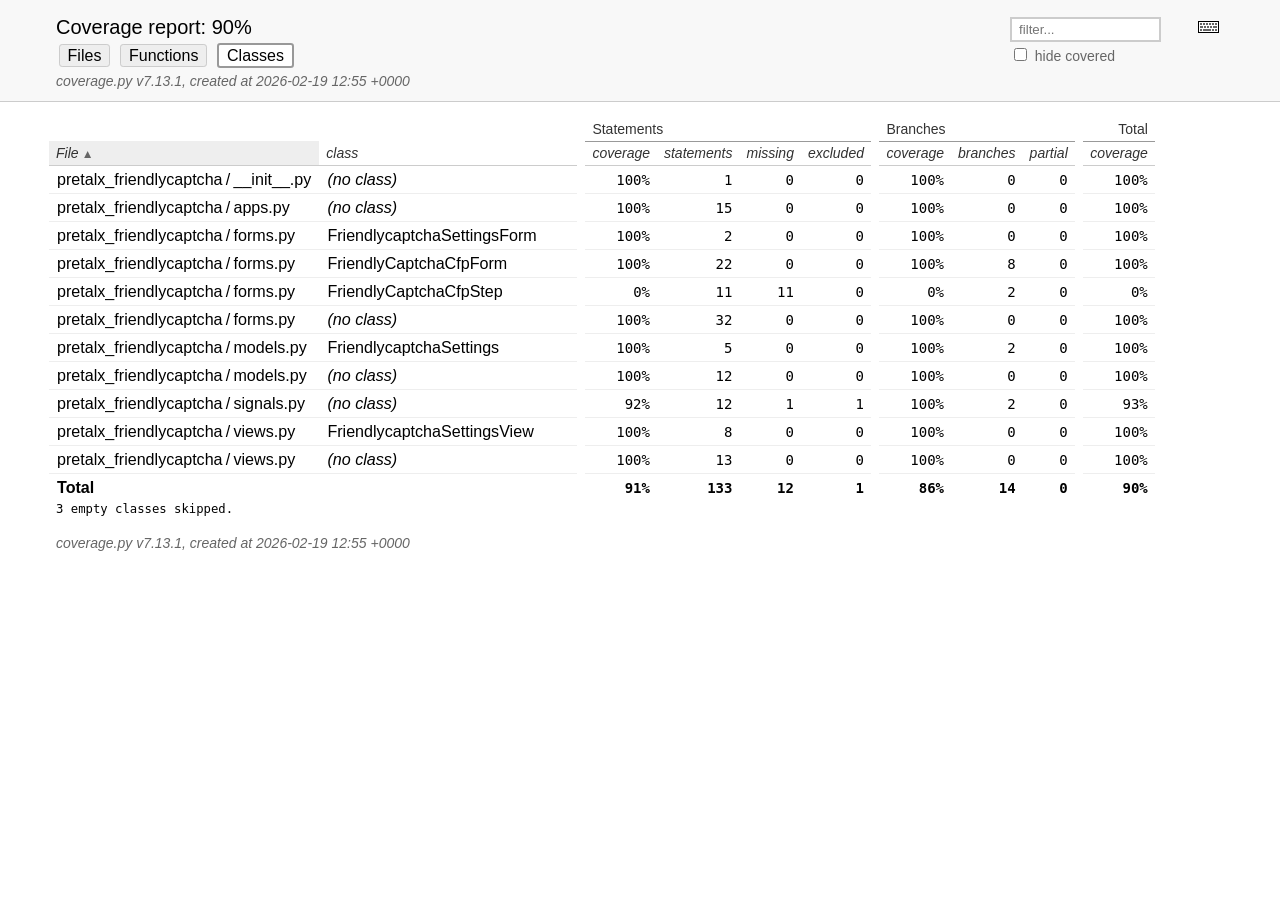
==== htmlcov/class_index.html @ e74b8e79 "Update coverage data" ====
<!DOCTYPE html>
<html lang="en">
<head>
    <meta http-equiv="Content-Type" content="text/html; charset=utf-8">
    <title>Coverage report</title>
    <link rel="icon" sizes="32x32" href="favicon_32_cb_c827f16f.png">
    <link rel="stylesheet" href="style_cb_9ff733b0.css" type="text/css">
    <script src="coverage_html_cb_dd2e7eb5.js" defer></script>
</head>
<body class="indexfile">
<header>
    <div class="content">
        <h1>Coverage report:
            <span class="pc_cov">90%</span>
        </h1>
        <aside id="help_panel_wrapper">
            <input id="help_panel_state" type="checkbox">
            <label for="help_panel_state">
                <img id="keyboard_icon" src="keybd_closed_cb_900cfef5.png" alt="Show/hide keyboard shortcuts">
            </label>
            <div id="help_panel">
                <p class="legend">Shortcuts on this page</p>
                <div class="keyhelp">
                    <p>
                        <kbd>f</kbd>
                        <kbd>n</kbd>
                        <kbd>s</kbd>
                        <kbd>m</kbd>
                        <kbd>x</kbd>
                        <kbd>b</kbd>
                        <kbd>p</kbd>
                        <kbd>c</kbd>
                        &nbsp; change column sorting
                    </p>
                    <p>
                        <kbd>[</kbd>
                        <kbd>]</kbd>
                        &nbsp; prev/next file
                    </p>
                    <p>
                        <kbd>?</kbd> &nbsp; show/hide this help
                    </p>
                </div>
            </div>
        </aside>
        <form id="filter_container">
            <input id="filter" type="text" value="" placeholder="filter...">
            <div>
                <input id="hide100" type="checkbox" >
                <label for="hide100">hide covered</label>
            </div>
        </form>
        <h2>
                <a class="button" href="index.html">Files</a>
                <a class="button" href="function_index.html">Functions</a>
                <a class="button current">Classes</a>
        </h2>
        <p class="text">
            <a class="nav" href="https://coverage.readthedocs.io/en/7.13.1">coverage.py v7.13.1</a>,
            created at 2026-02-19 12:55 +0000
        </p>
    </div>
</header>
<main id="index">
    <table class="index" data-sortable>
        <thead>
            <tr class="tablehead grouphead">
                <th class="spacer">&nbsp;</th>
                <th class="spacer">&nbsp;</th>
                <th class="spacer">&nbsp;</th>
                <th class="left" colspan="4">Statements</th>
                <th class="spacer">&nbsp;</th>
                <th class="left" colspan="3">Branches</th>
                <th class="spacer">&nbsp;</th>
                <th>Total</th>
            </tr>
            <tr class="tablehead" title="Click to sort">
                <th id="file" class="name" aria-sort="none" data-shortcut="f">File<span class="arrows"></span></th>
                <th id="region" class="name" aria-sort="none" data-default-sort-order="ascending" data-shortcut="n">class<span class="arrows"></span></th>
                <th class="spacer">&nbsp;</th>
                <th id="statements_coverage" aria-sort="none" data-default-sort-order="descending">coverage<span class="arrows"></span></th>
                <th id="statements" aria-sort="none" data-default-sort-order="descending" data-shortcut="s">statements<span class="arrows"></span></th>
                <th id="missing" aria-sort="none" data-default-sort-order="descending" data-shortcut="m">missing<span class="arrows"></span></th>
                <th id="excluded" aria-sort="none" data-default-sort-order="descending" data-shortcut="x">excluded<span class="arrows"></span></th>
                <th class="spacer">&nbsp;</th>
                <th id="branches_coverage" aria-sort="none" data-default-sort-order="descending">coverage<span class="arrows"></span></th>
                <th id="branches" aria-sort="none" data-default-sort-order="descending" data-shortcut="b">branches<span class="arrows"></span></th>
                <th id="partial" aria-sort="none" data-default-sort-order="descending" data-shortcut="p">partial<span class="arrows"></span></th>
                <th class="spacer">&nbsp;</th>
                <th id="coverage" aria-sort="none" data-shortcut="c">coverage<span class="arrows"></span></th>
            </tr>
        </thead>
        <tbody>
            <tr class="region">
                <td class="name"><a href="z_dc4f2244247eca9b___init___py.html">pretalx_friendlycaptcha&#8201;/&#8201;__init__.py</a></td>
                <td class="name"><a href="z_dc4f2244247eca9b___init___py.html"><data value=''><span class='no-noun'>(no class)</span></data></a></td>
                <td class="spacer">&nbsp;</td>
                <td data-ratio="1 1">100%</td>
                <td>1</td>
                <td>0</td>
                <td>0</td>
                <td class="spacer">&nbsp;</td>
                <td data-ratio="0 0">100%</td>
                <td>0</td>
                <td>0</td>
                <td class="spacer">&nbsp;</td>
                <td data-ratio="1 1">100%</td>
            </tr>
            <tr class="region">
                <td class="name"><a href="z_dc4f2244247eca9b_apps_py.html">pretalx_friendlycaptcha&#8201;/&#8201;apps.py</a></td>
                <td class="name"><a href="z_dc4f2244247eca9b_apps_py.html"><data value=''><span class='no-noun'>(no class)</span></data></a></td>
                <td class="spacer">&nbsp;</td>
                <td data-ratio="15 15">100%</td>
                <td>15</td>
                <td>0</td>
                <td>0</td>
                <td class="spacer">&nbsp;</td>
                <td data-ratio="0 0">100%</td>
                <td>0</td>
                <td>0</td>
                <td class="spacer">&nbsp;</td>
                <td data-ratio="15 15">100%</td>
            </tr>
            <tr class="region">
                <td class="name"><a href="z_dc4f2244247eca9b_forms_py.html#t11">pretalx_friendlycaptcha&#8201;/&#8201;forms.py</a></td>
                <td class="name"><a href="z_dc4f2244247eca9b_forms_py.html#t11"><data value='FriendlycaptchaSettingsForm'>FriendlycaptchaSettingsForm</data></a></td>
                <td class="spacer">&nbsp;</td>
                <td data-ratio="2 2">100%</td>
                <td>2</td>
                <td>0</td>
                <td>0</td>
                <td class="spacer">&nbsp;</td>
                <td data-ratio="0 0">100%</td>
                <td>0</td>
                <td>0</td>
                <td class="spacer">&nbsp;</td>
                <td data-ratio="2 2">100%</td>
            </tr>
            <tr class="region">
                <td class="name"><a href="z_dc4f2244247eca9b_forms_py.html#t22">pretalx_friendlycaptcha&#8201;/&#8201;forms.py</a></td>
                <td class="name"><a href="z_dc4f2244247eca9b_forms_py.html#t22"><data value='FriendlyCaptchaCfpForm'>FriendlyCaptchaCfpForm</data></a></td>
                <td class="spacer">&nbsp;</td>
                <td data-ratio="22 22">100%</td>
                <td>22</td>
                <td>0</td>
                <td>0</td>
                <td class="spacer">&nbsp;</td>
                <td data-ratio="8 8">100%</td>
                <td>8</td>
                <td>0</td>
                <td class="spacer">&nbsp;</td>
                <td data-ratio="30 30">100%</td>
            </tr>
            <tr class="region">
                <td class="name"><a href="z_dc4f2244247eca9b_forms_py.html#t61">pretalx_friendlycaptcha&#8201;/&#8201;forms.py</a></td>
                <td class="name"><a href="z_dc4f2244247eca9b_forms_py.html#t61"><data value='FriendlyCaptchaCfpStep'>FriendlyCaptchaCfpStep</data></a></td>
                <td class="spacer">&nbsp;</td>
                <td data-ratio="0 11">0%</td>
                <td>11</td>
                <td>11</td>
                <td>0</td>
                <td class="spacer">&nbsp;</td>
                <td data-ratio="0 2">0%</td>
                <td>2</td>
                <td>0</td>
                <td class="spacer">&nbsp;</td>
                <td data-ratio="0 13">0%</td>
            </tr>
            <tr class="region">
                <td class="name"><a href="z_dc4f2244247eca9b_forms_py.html">pretalx_friendlycaptcha&#8201;/&#8201;forms.py</a></td>
                <td class="name"><a href="z_dc4f2244247eca9b_forms_py.html"><data value=''><span class='no-noun'>(no class)</span></data></a></td>
                <td class="spacer">&nbsp;</td>
                <td data-ratio="32 32">100%</td>
                <td>32</td>
                <td>0</td>
                <td>0</td>
                <td class="spacer">&nbsp;</td>
                <td data-ratio="0 0">100%</td>
                <td>0</td>
                <td>0</td>
                <td class="spacer">&nbsp;</td>
                <td data-ratio="32 32">100%</td>
            </tr>
            <tr class="region">
                <td class="name"><a href="z_dc4f2244247eca9b_models_py.html#t4">pretalx_friendlycaptcha&#8201;/&#8201;models.py</a></td>
                <td class="name"><a href="z_dc4f2244247eca9b_models_py.html#t4"><data value='FriendlycaptchaSettings'>FriendlycaptchaSettings</data></a></td>
                <td class="spacer">&nbsp;</td>
                <td data-ratio="5 5">100%</td>
                <td>5</td>
                <td>0</td>
                <td>0</td>
                <td class="spacer">&nbsp;</td>
                <td data-ratio="2 2">100%</td>
                <td>2</td>
                <td>0</td>
                <td class="spacer">&nbsp;</td>
                <td data-ratio="7 7">100%</td>
            </tr>
            <tr class="region">
                <td class="name"><a href="z_dc4f2244247eca9b_models_py.html">pretalx_friendlycaptcha&#8201;/&#8201;models.py</a></td>
                <td class="name"><a href="z_dc4f2244247eca9b_models_py.html"><data value=''><span class='no-noun'>(no class)</span></data></a></td>
                <td class="spacer">&nbsp;</td>
                <td data-ratio="12 12">100%</td>
                <td>12</td>
                <td>0</td>
                <td>0</td>
                <td class="spacer">&nbsp;</td>
                <td data-ratio="0 0">100%</td>
                <td>0</td>
                <td>0</td>
                <td class="spacer">&nbsp;</td>
                <td data-ratio="12 12">100%</td>
            </tr>
            <tr class="region">
                <td class="name"><a href="z_dc4f2244247eca9b_signals_py.html">pretalx_friendlycaptcha&#8201;/&#8201;signals.py</a></td>
                <td class="name"><a href="z_dc4f2244247eca9b_signals_py.html"><data value=''><span class='no-noun'>(no class)</span></data></a></td>
                <td class="spacer">&nbsp;</td>
                <td data-ratio="11 12">92%</td>
                <td>12</td>
                <td>1</td>
                <td>1</td>
                <td class="spacer">&nbsp;</td>
                <td data-ratio="2 2">100%</td>
                <td>2</td>
                <td>0</td>
                <td class="spacer">&nbsp;</td>
                <td data-ratio="13 14">93%</td>
            </tr>
            <tr class="region">
                <td class="name"><a href="z_dc4f2244247eca9b_views_py.html#t10">pretalx_friendlycaptcha&#8201;/&#8201;views.py</a></td>
                <td class="name"><a href="z_dc4f2244247eca9b_views_py.html#t10"><data value='FriendlycaptchaSettingsView'>FriendlycaptchaSettingsView</data></a></td>
                <td class="spacer">&nbsp;</td>
                <td data-ratio="8 8">100%</td>
                <td>8</td>
                <td>0</td>
                <td>0</td>
                <td class="spacer">&nbsp;</td>
                <td data-ratio="0 0">100%</td>
                <td>0</td>
                <td>0</td>
                <td class="spacer">&nbsp;</td>
                <td data-ratio="8 8">100%</td>
            </tr>
            <tr class="region">
                <td class="name"><a href="z_dc4f2244247eca9b_views_py.html">pretalx_friendlycaptcha&#8201;/&#8201;views.py</a></td>
                <td class="name"><a href="z_dc4f2244247eca9b_views_py.html"><data value=''><span class='no-noun'>(no class)</span></data></a></td>
                <td class="spacer">&nbsp;</td>
                <td data-ratio="13 13">100%</td>
                <td>13</td>
                <td>0</td>
                <td>0</td>
                <td class="spacer">&nbsp;</td>
                <td data-ratio="0 0">100%</td>
                <td>0</td>
                <td>0</td>
                <td class="spacer">&nbsp;</td>
                <td data-ratio="13 13">100%</td>
            </tr>
        </tbody>
        <tfoot>
            <tr class="total">
                <td class="name">Total</td>
                <td class="name">&nbsp;</td>
                <td class="spacer">&nbsp;</td>
                <td data-ratio="121 133">91%</td>
                <td>133</td>
                <td>12</td>
                <td>2</td>
                <td class="spacer">&nbsp;</td>
                <td data-ratio="12 14">86%</td>
                <td>14</td>
                <td>0</td>
                <td class="spacer">&nbsp;</td>
                <td data-ratio="133 147">90%</td>
            </tr>
        </tfoot>
    </table>
    <p id="no_rows">
        No items found using the specified filter.
    </p>
        <p>3 empty classes skipped.</p>
</main>
<footer>
    <div class="content">
        <p>
            <a class="nav" href="https://coverage.readthedocs.io/en/7.13.1">coverage.py v7.13.1</a>,
            created at 2026-02-19 12:55 +0000
        </p>
    </div>
    <aside class="hidden">
        <a id="prevFileLink" class="nav" href=""></a>
        <a id="nextFileLink" class="nav" href=""></a>
        <button type="button" class="button_prev_file" data-shortcut="["></button>
        <button type="button" class="button_next_file" data-shortcut="]"></button>
        <button type="button" class="button_show_hide_help" data-shortcut="?"></button>
    </aside>
</footer>
</body>
</html>
---- htmlcov/style_cb_9ff733b0.css ----
@charset "UTF-8";
/* Licensed under the Apache License: http://www.apache.org/licenses/LICENSE-2.0 */
/* For details: https://github.com/coveragepy/coveragepy/blob/main/NOTICE.txt */
/* Don't edit this .css file. Edit the .scss file instead! */
html, body, h1, h2, h3, p, table, td, th { margin: 0; padding: 0; border: 0; font-weight: inherit; font-style: inherit; font-size: 100%; font-family: inherit; vertical-align: baseline; }

body { font-family: -apple-system, BlinkMacSystemFont, "Segoe UI", Roboto, Ubuntu, Cantarell, "Helvetica Neue", sans-serif; font-size: 1em; background: #fff; color: #000; }

@media (prefers-color-scheme: dark) { body { background: #1e1e1e; } }

@media (prefers-color-scheme: dark) { body { color: #eee; } }

html > body { font-size: 16px; }

a:active, a:focus { outline: 2px dashed #007acc; }

p { font-size: .875em; line-height: 1.4em; }

table { border-collapse: collapse; }

td { vertical-align: top; }

table tr.hidden { display: none !important; }

p#no_rows { display: none; font-size: 1.15em; font-family: -apple-system, BlinkMacSystemFont, "Segoe UI", Roboto, Ubuntu, Cantarell, "Helvetica Neue", sans-serif; }

a.nav { text-decoration: none; color: inherit; }

a.nav:hover { text-decoration: underline; color: inherit; }

.hidden { display: none; }

header { background: #f8f8f8; width: 100%; z-index: 2; border-bottom: 1px solid #ccc; }

@media (prefers-color-scheme: dark) { header { background: black; } }

@media (prefers-color-scheme: dark) { header { border-color: #333; } }

header .content { padding: 1rem 3.5rem; }

header h2 { margin-top: .5em; font-size: 1em; }

header h2 a.button { font-family: inherit; font-size: inherit; border: 1px solid; border-radius: .2em; background: #eee; color: inherit; text-decoration: none; padding: .1em .5em; margin: 1px calc(.1em + 1px); cursor: pointer; border-color: #ccc; }

@media (prefers-color-scheme: dark) { header h2 a.button { background: #333; } }

@media (prefers-color-scheme: dark) { header h2 a.button { border-color: #444; } }

header h2 a.button.current { border: 2px solid; background: #fff; border-color: #999; cursor: default; }

@media (prefers-color-scheme: dark) { header h2 a.button.current { background: #1e1e1e; } }

@media (prefers-color-scheme: dark) { header h2 a.button.current { border-color: #777; } }

header p.text { margin: .5em 0 -.5em; color: #666; font-style: italic; }

@media (prefers-color-scheme: dark) { header p.text { color: #aaa; } }

header.sticky { position: fixed; left: 0; right: 0; height: 2.5em; }

header.sticky .text { display: none; }

header.sticky h1, header.sticky h2 { font-size: 1em; margin-top: 0; display: inline-block; }

header.sticky .content { padding: 0.5rem 3.5rem; }

header.sticky .content p { font-size: 1em; }

header.sticky ~ #source { padding-top: 6.5em; }

main { position: relative; z-index: 1; }

footer { margin: 1rem 3.5rem; }

footer .content { padding: 0; color: #666; font-style: italic; }

@media (prefers-color-scheme: dark) { footer .content { color: #aaa; } }

#index { margin: 1rem 0 0 3.5rem; }

h1 { font-size: 1.25em; display: inline-block; }

#filter_container { float: right; margin: 0 2em 0 0; line-height: 1.66em; }

#filter_container #filter { width: 10em; padding: 0.2em 0.5em; border: 2px solid #ccc; background: #fff; color: #000; }

@media (prefers-color-scheme: dark) { #filter_container #filter { border-color: #444; } }

@media (prefers-color-scheme: dark) { #filter_container #filter { background: #1e1e1e; } }

@media (prefers-color-scheme: dark) { #filter_container #filter { color: #eee; } }

#filter_container #filter:focus { border-color: #007acc; }

#filter_container :disabled ~ label { color: #ccc; }

@media (prefers-color-scheme: dark) { #filter_container :disabled ~ label { color: #444; } }

#filter_container label { font-size: .875em; color: #666; }

@media (prefers-color-scheme: dark) { #filter_container label { color: #aaa; } }

header button { font-family: inherit; font-size: inherit; border: 1px solid; border-radius: .2em; background: #eee; color: inherit; text-decoration: none; padding: .1em .5em; margin: 1px calc(.1em + 1px); cursor: pointer; border-color: #ccc; }

@media (prefers-color-scheme: dark) { header button { background: #333; } }

@media (prefers-color-scheme: dark) { header button { border-color: #444; } }

header button:active, header button:focus { outline: 2px dashed #007acc; }

header button.run { background: #eeffee; }

@media (prefers-color-scheme: dark) { header button.run { background: #373d29; } }

header button.run.show_run { background: #dfd; border: 2px solid #00dd00; margin: 0 .1em; }

@media (prefers-color-scheme: dark) { header button.run.show_run { background: #373d29; } }

header button.mis { background: #ffeeee; }

@media (prefers-color-scheme: dark) { header button.mis { background: #4b1818; } }

header button.mis.show_mis { background: #fdd; border: 2px solid #ff0000; margin: 0 .1em; }

@media (prefers-color-scheme: dark) { header button.mis.show_mis { background: #4b1818; } }

header button.exc { background: #f7f7f7; }

@media (prefers-color-scheme: dark) { header button.exc { background: #333; } }

header button.exc.show_exc { background: #eee; border: 2px solid #808080; margin: 0 .1em; }

@media (prefers-color-scheme: dark) { header button.exc.show_exc { background: #333; } }

header button.par { background: #ffffd5; }

@media (prefers-color-scheme: dark) { header button.par { background: #650; } }

header button.par.show_par { background: #ffa; border: 2px solid #bbbb00; margin: 0 .1em; }

@media (prefers-color-scheme: dark) { header button.par.show_par { background: #650; } }

#help_panel, #source p .annotate.long { display: none; position: absolute; z-index: 999; background: #ffffcc; border: 1px solid #888; border-radius: .2em; color: #333; padding: .25em .5em; }

#source p .annotate.long { white-space: normal; float: right; top: 1.75em; right: 1em; height: auto; }

#help_panel_wrapper { float: right; position: relative; }

#keyboard_icon { margin: 5px; }

#help_panel_state { display: none; }

#help_panel { top: 25px; right: 0; padding: .75em; border: 1px solid #883; color: #333; }

#help_panel .keyhelp p { margin-top: .75em; }

#help_panel .legend { font-style: italic; margin-bottom: 1em; }

.indexfile #help_panel { width: 25em; }

.pyfile #help_panel { width: 18em; }

#help_panel_state:checked ~ #help_panel { display: block; }

kbd { border: 1px solid black; border-color: #888 #333 #333 #888; padding: .1em .35em; font-family: SFMono-Regular, Menlo, Monaco, Consolas, monospace; font-weight: bold; background: #eee; border-radius: 3px; }

#source { padding: 1em 0 1em 3.5rem; font-family: SFMono-Regular, Menlo, Monaco, Consolas, monospace; }

#source p { position: relative; white-space: pre; }

#source p * { box-sizing: border-box; }

#source p .n { float: left; text-align: right; width: 3.5rem; box-sizing: border-box; margin-left: -3.5rem; padding-right: 1em; color: #999; user-select: none; }

@media (prefers-color-scheme: dark) { #source p .n { color: #777; } }

#source p .n.highlight { background: #ffdd00; }

#source p .n a { scroll-margin-top: 6em; text-decoration: none; color: #999; }

@media (prefers-color-scheme: dark) { #source p .n a { color: #777; } }

#source p .n a:hover { text-decoration: underline; color: #999; }

@media (prefers-color-scheme: dark) { #source p .n a:hover { color: #777; } }

#source p .t { display: inline-block; width: 100%; box-sizing: border-box; margin-left: -.5em; padding-left: 0.3em; border-left: 0.2em solid #fff; }

@media (prefers-color-scheme: dark) { #source p .t { border-color: #1e1e1e; } }

#source p .t:hover { background: #f2f2f2; }

@media (prefers-color-scheme: dark) { #source p .t:hover { background: #282828; } }

#source p .t:hover ~ .r .annotate.long { display: block; }

#source p .t .com { color: #008000; font-style: italic; line-height: 1px; }

@media (prefers-color-scheme: dark) { #source p .t .com { color: #6a9955; } }

#source p .t .key { font-weight: bold; line-height: 1px; }

#source p .t .str, #source p .t .fst { color: #0451a5; }

@media (prefers-color-scheme: dark) { #source p .t .str, #source p .t .fst { color: #9cdcfe; } }

#source p.mis .t { border-left: 0.2em solid #ff0000; }

#source p.mis.show_mis .t { background: #fdd; }

@media (prefers-color-scheme: dark) { #source p.mis.show_mis .t { background: #4b1818; } }

#source p.mis.show_mis .t:hover { background: #f2d2d2; }

@media (prefers-color-scheme: dark) { #source p.mis.show_mis .t:hover { background: #532323; } }

#source p.mis.mis2 .t { border-left: 0.2em dotted #ff0000; }

#source p.mis.mis2.show_mis .t { background: #ffeeee; }

@media (prefers-color-scheme: dark) { #source p.mis.mis2.show_mis .t { background: #351b1b; } }

#source p.mis.mis2.show_mis .t:hover { background: #f2d2d2; }

@media (prefers-color-scheme: dark) { #source p.mis.mis2.show_mis .t:hover { background: #532323; } }

#source p.run .t { border-left: 0.2em solid #00dd00; }

#source p.run.show_run .t { background: #dfd; }

@media (prefers-color-scheme: dark) { #source p.run.show_run .t { background: #373d29; } }

#source p.run.show_run .t:hover { background: #d2f2d2; }

@media (prefers-color-scheme: dark) { #source p.run.show_run .t:hover { background: #404633; } }

#source p.run.run2 .t { border-left: 0.2em dotted #00dd00; }

#source p.run.run2.show_run .t { background: #eeffee; }

@media (prefers-color-scheme: dark) { #source p.run.run2.show_run .t { background: #2b2e24; } }

#source p.run.run2.show_run .t:hover { background: #d2f2d2; }

@media (prefers-color-scheme: dark) { #source p.run.run2.show_run .t:hover { background: #404633; } }

#source p.exc .t { border-left: 0.2em solid #808080; }

#source p.exc.show_exc .t { background: #eee; }

@media (prefers-color-scheme: dark) { #source p.exc.show_exc .t { background: #333; } }

#source p.exc.show_exc .t:hover { background: #e2e2e2; }

@media (prefers-color-scheme: dark) { #source p.exc.show_exc .t:hover { background: #3c3c3c; } }

#source p.exc.exc2 .t { border-left: 0.2em dotted #808080; }

#source p.exc.exc2.show_exc .t { background: #f7f7f7; }

@media (prefers-color-scheme: dark) { #source p.exc.exc2.show_exc .t { background: #292929; } }

#source p.exc.exc2.show_exc .t:hover { background: #e2e2e2; }

@media (prefers-color-scheme: dark) { #source p.exc.exc2.show_exc .t:hover { background: #3c3c3c; } }

#source p.par .t { border-left: 0.2em solid #bbbb00; }

#source p.par.show_par .t { background: #ffa; }

@media (prefers-color-scheme: dark) { #source p.par.show_par .t { background: #650; } }

#source p.par.show_par .t:hover { background: #f2f2a2; }

@media (prefers-color-scheme: dark) { #source p.par.show_par .t:hover { background: #6d5d0c; } }

#source p.par.par2 .t { border-left: 0.2em dotted #bbbb00; }

#source p.par.par2.show_par .t { background: #ffffd5; }

@media (prefers-color-scheme: dark) { #source p.par.par2.show_par .t { background: #423a0f; } }

#source p.par.par2.show_par .t:hover { background: #f2f2a2; }

@media (prefers-color-scheme: dark) { #source p.par.par2.show_par .t:hover { background: #6d5d0c; } }

#source p .r { position: absolute; top: 0; right: 2.5em; font-family: -apple-system, BlinkMacSystemFont, "Segoe UI", Roboto, Ubuntu, Cantarell, "Helvetica Neue", sans-serif; }

#source p .annotate { font-family: -apple-system, BlinkMacSystemFont, "Segoe UI", Roboto, Ubuntu, Cantarell, "Helvetica Neue", sans-serif; color: #666; padding-right: .5em; }

@media (prefers-color-scheme: dark) { #source p .annotate { color: #ddd; } }

#source p .annotate.short:hover ~ .long { display: block; }

#source p .annotate.long { width: 30em; right: 2.5em; }

#source p input { display: none; }

#source p input ~ .r label.ctx { cursor: pointer; border-radius: .25em; }

#source p input ~ .r label.ctx::before { content: "▶ "; }

#source p input ~ .r label.ctx:hover { background: #e8f4ff; color: #666; }

@media (prefers-color-scheme: dark) { #source p input ~ .r label.ctx:hover { background: #0f3a42; } }

@media (prefers-color-scheme: dark) { #source p input ~ .r label.ctx:hover { color: #aaa; } }

#source p input:checked ~ .r label.ctx { background: #d0e8ff; color: #666; border-radius: .75em .75em 0 0; padding: 0 .5em; margin: -.25em 0; }

@media (prefers-color-scheme: dark) { #source p input:checked ~ .r label.ctx { background: #056; } }

@media (prefers-color-scheme: dark) { #source p input:checked ~ .r label.ctx { color: #aaa; } }

#source p input:checked ~ .r label.ctx::before { content: "▼ "; }

#source p input:checked ~ .ctxs { padding: .25em .5em; overflow-y: scroll; max-height: 10.5em; }

#source p label.ctx { color: #999; display: inline-block; padding: 0 .5em; font-size: .8333em; }

@media (prefers-color-scheme: dark) { #source p label.ctx { color: #777; } }

#source p .ctxs { display: block; max-height: 0; overflow-y: hidden; transition: all .2s; padding: 0 .5em; font-family: -apple-system, BlinkMacSystemFont, "Segoe UI", Roboto, Ubuntu, Cantarell, "Helvetica Neue", sans-serif; white-space: nowrap; background: #d0e8ff; border-radius: .25em; margin-right: 1.75em; text-align: right; }

@media (prefers-color-scheme: dark) { #source p .ctxs { background: #056; } }

#index { font-family: SFMono-Regular, Menlo, Monaco, Consolas, monospace; font-size: 0.875em; }

#index table.index { margin-left: -.5em; }

#index td, #index th { text-align: right; vertical-align: baseline; padding: .25em .5em; border-bottom: 1px solid #eee; }

@media (prefers-color-scheme: dark) { #index td, #index th { border-color: #333; } }

#index td.name, #index th.name { text-align: left; width: auto; font-family: -apple-system, BlinkMacSystemFont, "Segoe UI", Roboto, Ubuntu, Cantarell, "Helvetica Neue", sans-serif; min-width: 15em; }

#index td.left, #index th.left { text-align: left; }

#index td.spacer, #index th.spacer { border: none; padding: 0; }

#index td.spacer:hover, #index th.spacer:hover { background: inherit; }

#index th { font-family: -apple-system, BlinkMacSystemFont, "Segoe UI", Roboto, Ubuntu, Cantarell, "Helvetica Neue", sans-serif; font-style: italic; color: #333; border-color: #ccc; cursor: pointer; }

@media (prefers-color-scheme: dark) { #index th { color: #ddd; } }

@media (prefers-color-scheme: dark) { #index th { border-color: #444; } }

#index th:hover { background: #eee; }

@media (prefers-color-scheme: dark) { #index th:hover { background: #333; } }

#index th .arrows { color: #666; font-size: 85%; font-family: sans-serif; font-style: normal; pointer-events: none; }

#index th[aria-sort="ascending"], #index th[aria-sort="descending"] { white-space: nowrap; background: #eee; padding-left: .5em; }

@media (prefers-color-scheme: dark) { #index th[aria-sort="ascending"], #index th[aria-sort="descending"] { background: #333; } }

#index th[aria-sort="ascending"] .arrows::after { content: " ▲"; }

#index th[aria-sort="descending"] .arrows::after { content: " ▼"; }

#index tr.grouphead th { cursor: default; font-style: normal; border-color: #999; }

@media (prefers-color-scheme: dark) { #index tr.grouphead th { border-color: #777; } }

#index td.name { font-size: 1.15em; }

#index td.name a { text-decoration: none; color: inherit; }

#index td.name .no-noun { font-style: italic; }

#index tr.total td, #index tr.total_dynamic td { font-weight: bold; border-bottom: none; }

#index tr.region:hover { background: #eee; }

@media (prefers-color-scheme: dark) { #index tr.region:hover { background: #333; } }

#index tr.region:hover td.name { text-decoration: underline; color: inherit; }

#scroll_marker { position: fixed; z-index: 3; right: 0; top: 0; width: 16px; height: 100%; background: #fff; border-left: 1px solid #eee; will-change: transform; }

@media (prefers-color-scheme: dark) { #scroll_marker { background: #1e1e1e; } }

@media (prefers-color-scheme: dark) { #scroll_marker { border-color: #333; } }

#scroll_marker .marker { background: #ccc; position: absolute; min-height: 3px; width: 100%; }

@media (prefers-color-scheme: dark) { #scroll_marker .marker { background: #444; } }
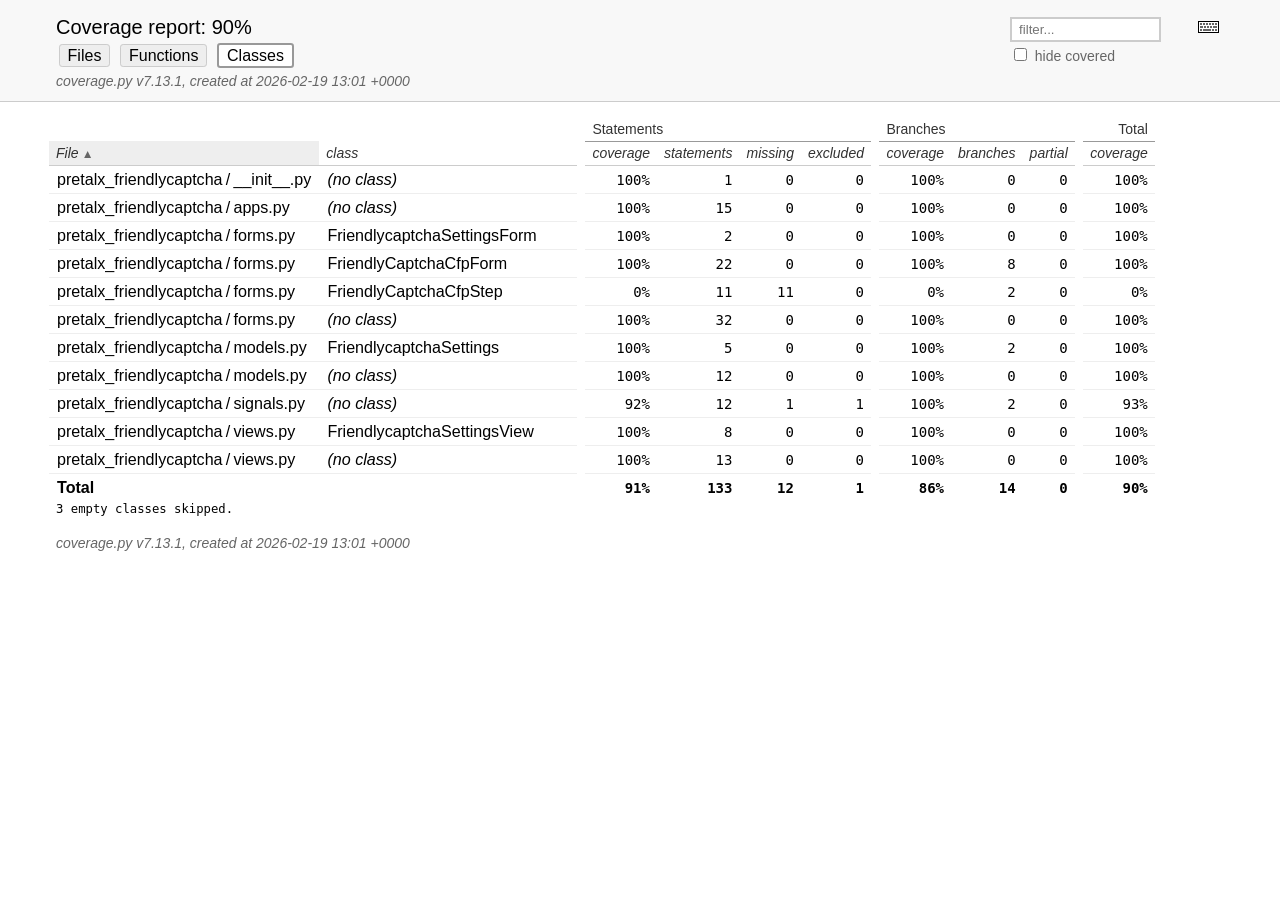
==== commit 13341177: "Update coverage data" ====
--- a/htmlcov/class_index.html
+++ b/htmlcov/class_index.html
@@ -57,7 +57,7 @@
         </h2>
         <p class="text">
             <a class="nav" href="https://coverage.readthedocs.io/en/7.13.1">coverage.py v7.13.1</a>,
-            created at 2026-02-19 12:55 +0000
+            created at 2026-02-19 13:01 +0000
         </p>
     </div>
 </header>
@@ -284,7 +284,7 @@
     <div class="content">
         <p>
             <a class="nav" href="https://coverage.readthedocs.io/en/7.13.1">coverage.py v7.13.1</a>,
-            created at 2026-02-19 12:55 +0000
+            created at 2026-02-19 13:01 +0000
         </p>
     </div>
     <aside class="hidden">
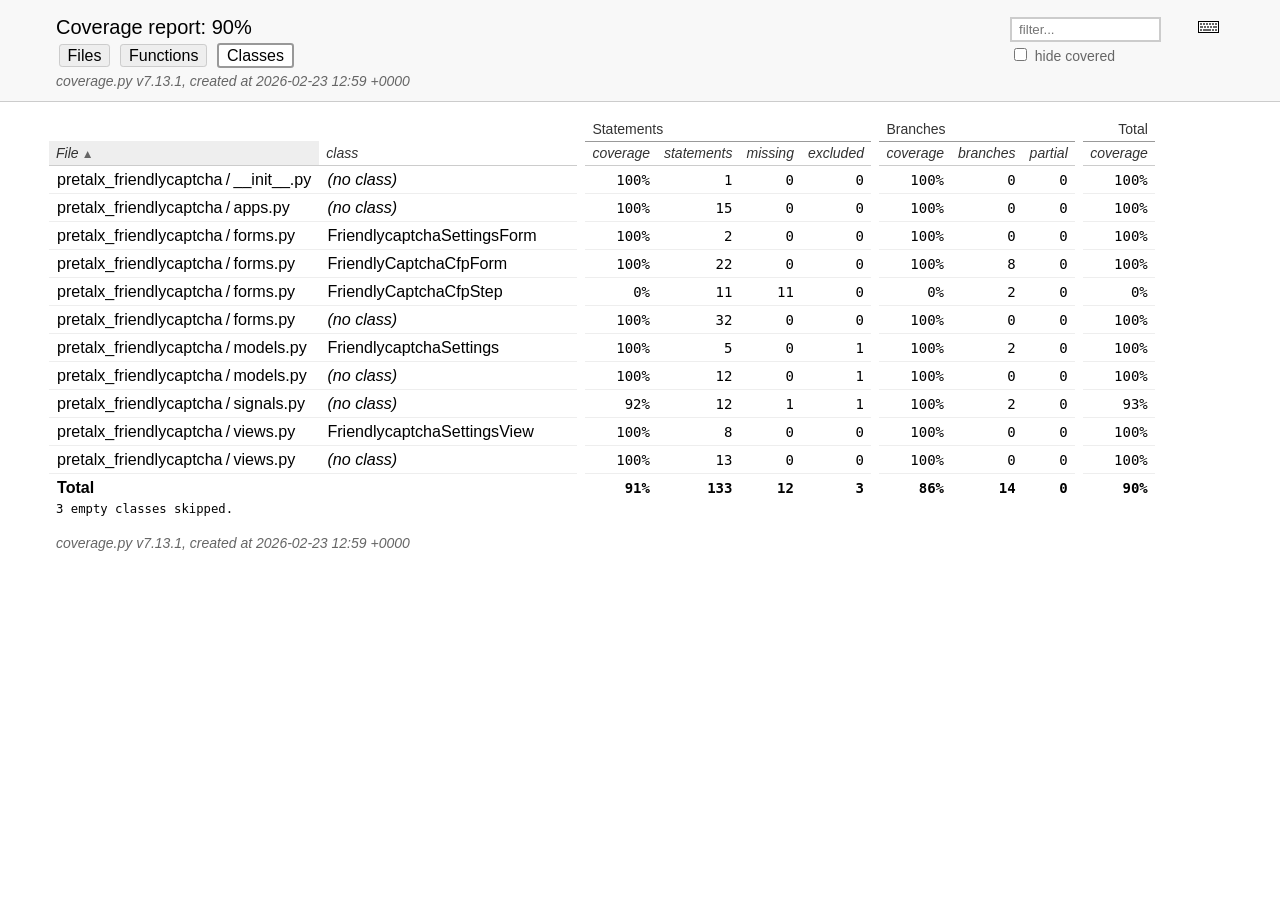
==== commit 70e54b58: "Update coverage data" ====
--- a/htmlcov/class_index.html
+++ b/htmlcov/class_index.html
@@ -57,7 +57,7 @@
         </h2>
         <p class="text">
             <a class="nav" href="https://coverage.readthedocs.io/en/7.13.1">coverage.py v7.13.1</a>,
-            created at 2026-02-19 13:01 +0000
+            created at 2026-02-23 12:59 +0000
         </p>
     </div>
 </header>
@@ -188,7 +188,7 @@
                 <td data-ratio="5 5">100%</td>
                 <td>5</td>
                 <td>0</td>
-                <td>0</td>
+                <td>1</td>
                 <td class="spacer">&nbsp;</td>
                 <td data-ratio="2 2">100%</td>
                 <td>2</td>
@@ -203,7 +203,7 @@
                 <td data-ratio="12 12">100%</td>
                 <td>12</td>
                 <td>0</td>
-                <td>0</td>
+                <td>1</td>
                 <td class="spacer">&nbsp;</td>
                 <td data-ratio="0 0">100%</td>
                 <td>0</td>
@@ -265,7 +265,7 @@
                 <td data-ratio="121 133">91%</td>
                 <td>133</td>
                 <td>12</td>
-                <td>2</td>
+                <td>4</td>
                 <td class="spacer">&nbsp;</td>
                 <td data-ratio="12 14">86%</td>
                 <td>14</td>
@@ -284,7 +284,7 @@
     <div class="content">
         <p>
             <a class="nav" href="https://coverage.readthedocs.io/en/7.13.1">coverage.py v7.13.1</a>,
-            created at 2026-02-19 13:01 +0000
+            created at 2026-02-23 12:59 +0000
         </p>
     </div>
     <aside class="hidden">
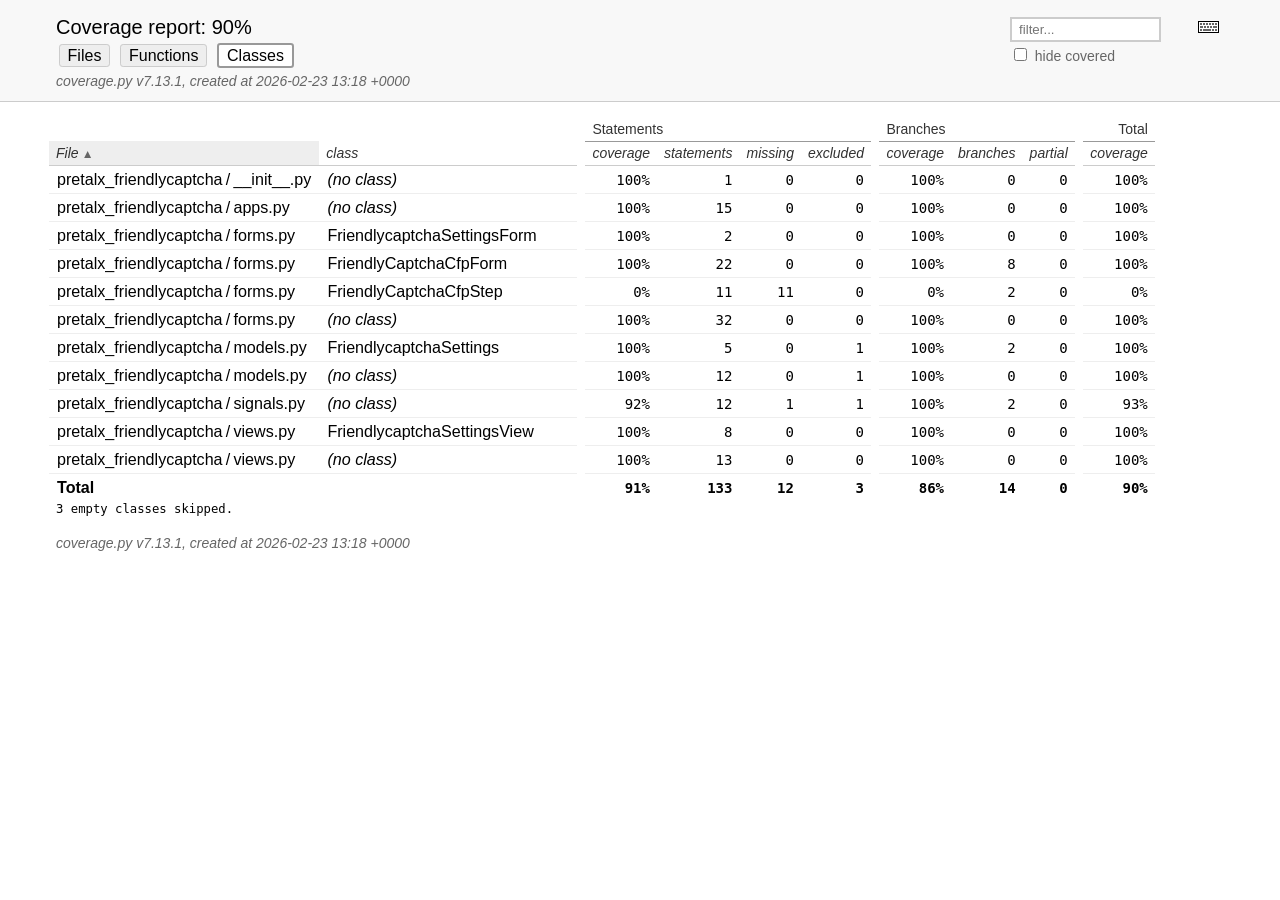
==== commit b0b6750b: "Update coverage data" ====
--- a/htmlcov/class_index.html
+++ b/htmlcov/class_index.html
@@ -57,7 +57,7 @@
         </h2>
         <p class="text">
             <a class="nav" href="https://coverage.readthedocs.io/en/7.13.1">coverage.py v7.13.1</a>,
-            created at 2026-02-23 12:59 +0000
+            created at 2026-02-23 13:18 +0000
         </p>
     </div>
 </header>
@@ -284,7 +284,7 @@
     <div class="content">
         <p>
             <a class="nav" href="https://coverage.readthedocs.io/en/7.13.1">coverage.py v7.13.1</a>,
-            created at 2026-02-23 12:59 +0000
+            created at 2026-02-23 13:18 +0000
         </p>
     </div>
     <aside class="hidden">
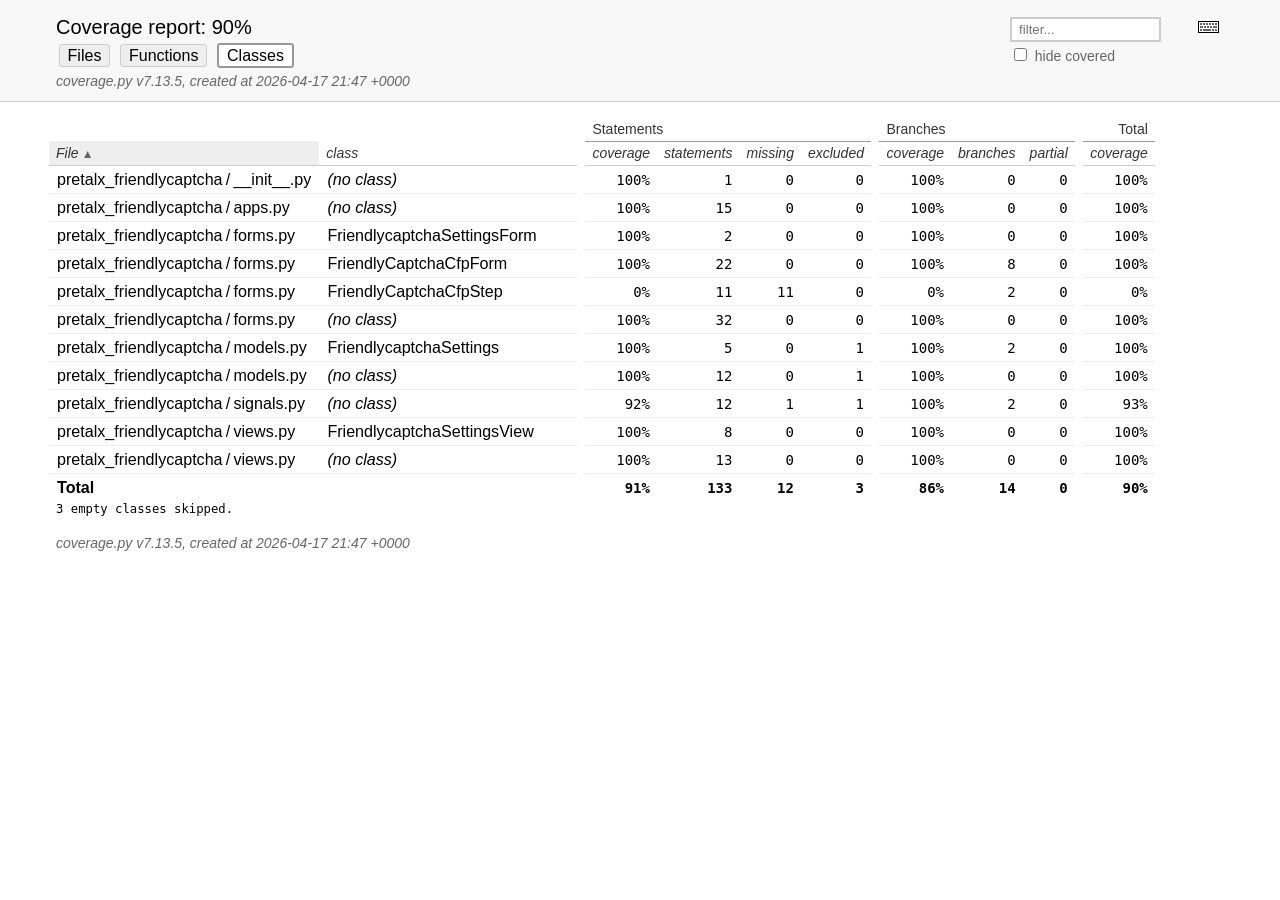
==== commit 81aa9e95: "Update coverage data" ====
--- a/htmlcov/class_index.html
+++ b/htmlcov/class_index.html
@@ -56,8 +56,8 @@
                 <a class="button current">Classes</a>
         </h2>
         <p class="text">
-            <a class="nav" href="https://coverage.readthedocs.io/en/7.13.1">coverage.py v7.13.1</a>,
-            created at 2026-02-23 13:18 +0000
+            <a class="nav" href="https://coverage.readthedocs.io/en/7.13.5">coverage.py v7.13.5</a>,
+            created at 2026-04-17 21:47 +0000
         </p>
     </div>
 </header>
@@ -283,8 +283,8 @@
 <footer>
     <div class="content">
         <p>
-            <a class="nav" href="https://coverage.readthedocs.io/en/7.13.1">coverage.py v7.13.1</a>,
-            created at 2026-02-23 13:18 +0000
+            <a class="nav" href="https://coverage.readthedocs.io/en/7.13.5">coverage.py v7.13.5</a>,
+            created at 2026-04-17 21:47 +0000
         </p>
     </div>
     <aside class="hidden">
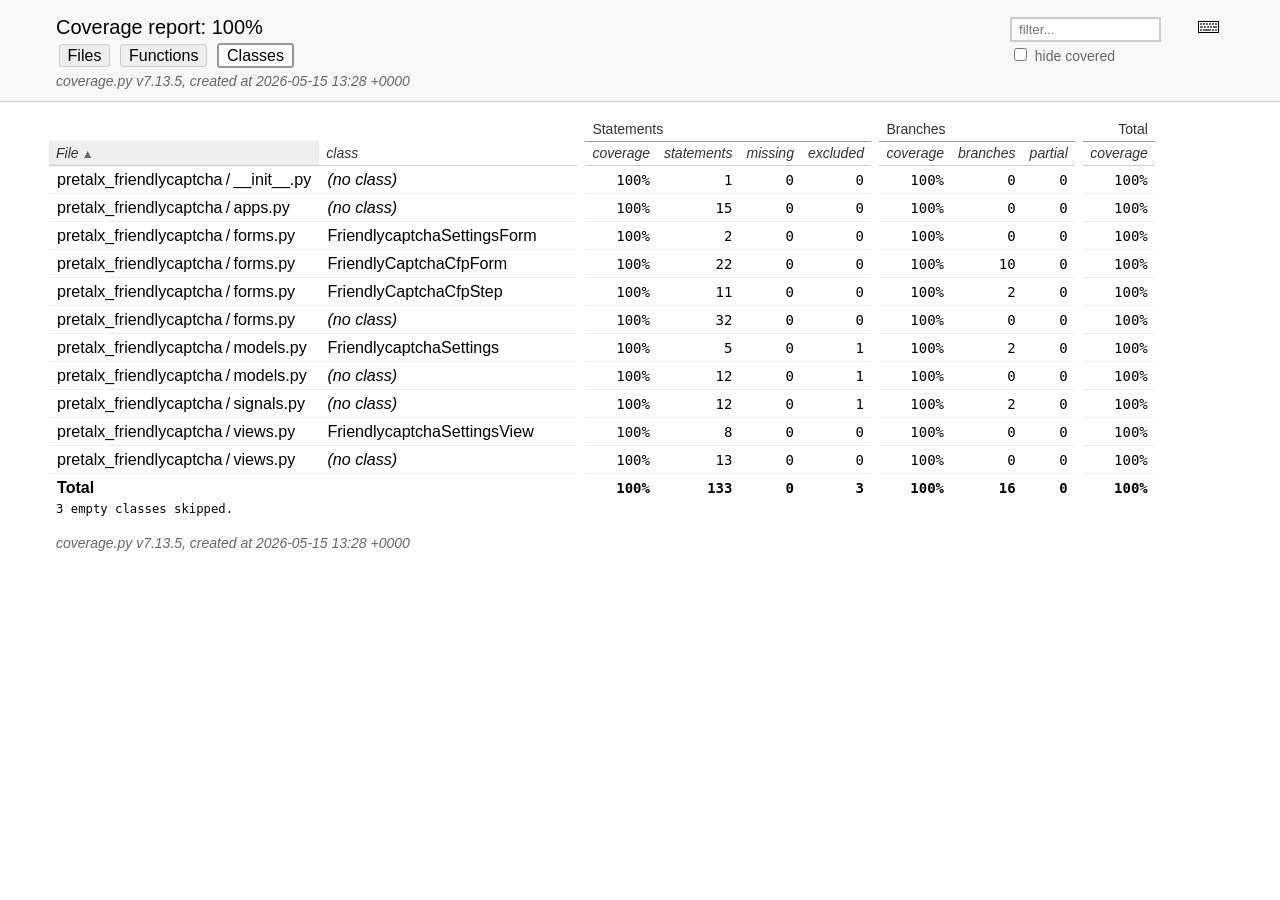
==== commit 4657b6d5: "ci: Update coverage data" ====
--- a/htmlcov/class_index.html
+++ b/htmlcov/class_index.html
@@ -11,7 +11,7 @@
 <header>
     <div class="content">
         <h1>Coverage report:
-            <span class="pc_cov">90%</span>
+            <span class="pc_cov">100%</span>
         </h1>
         <aside id="help_panel_wrapper">
             <input id="help_panel_state" type="checkbox">
@@ -57,7 +57,7 @@
         </h2>
         <p class="text">
             <a class="nav" href="https://coverage.readthedocs.io/en/7.13.5">coverage.py v7.13.5</a>,
-            created at 2026-04-17 21:47 +0000
+            created at 2026-05-15 13:28 +0000
         </p>
     </div>
 </header>
@@ -145,26 +145,26 @@
                 <td>0</td>
                 <td>0</td>
                 <td class="spacer">&nbsp;</td>
-                <td data-ratio="8 8">100%</td>
-                <td>8</td>
-                <td>0</td>
-                <td class="spacer">&nbsp;</td>
-                <td data-ratio="30 30">100%</td>
-            </tr>
-            <tr class="region">
-                <td class="name"><a href="z_dc4f2244247eca9b_forms_py.html#t61">pretalx_friendlycaptcha&#8201;/&#8201;forms.py</a></td>
-                <td class="name"><a href="z_dc4f2244247eca9b_forms_py.html#t61"><data value='FriendlyCaptchaCfpStep'>FriendlyCaptchaCfpStep</data></a></td>
-                <td class="spacer">&nbsp;</td>
-                <td data-ratio="0 11">0%</td>
+                <td data-ratio="10 10">100%</td>
+                <td>10</td>
+                <td>0</td>
+                <td class="spacer">&nbsp;</td>
+                <td data-ratio="32 32">100%</td>
+            </tr>
+            <tr class="region">
+                <td class="name"><a href="z_dc4f2244247eca9b_forms_py.html#t64">pretalx_friendlycaptcha&#8201;/&#8201;forms.py</a></td>
+                <td class="name"><a href="z_dc4f2244247eca9b_forms_py.html#t64"><data value='FriendlyCaptchaCfpStep'>FriendlyCaptchaCfpStep</data></a></td>
+                <td class="spacer">&nbsp;</td>
+                <td data-ratio="11 11">100%</td>
                 <td>11</td>
-                <td>11</td>
-                <td>0</td>
-                <td class="spacer">&nbsp;</td>
-                <td data-ratio="0 2">0%</td>
-                <td>2</td>
-                <td>0</td>
-                <td class="spacer">&nbsp;</td>
-                <td data-ratio="0 13">0%</td>
+                <td>0</td>
+                <td>0</td>
+                <td class="spacer">&nbsp;</td>
+                <td data-ratio="2 2">100%</td>
+                <td>2</td>
+                <td>0</td>
+                <td class="spacer">&nbsp;</td>
+                <td data-ratio="13 13">100%</td>
             </tr>
             <tr class="region">
                 <td class="name"><a href="z_dc4f2244247eca9b_forms_py.html">pretalx_friendlycaptcha&#8201;/&#8201;forms.py</a></td>
@@ -215,16 +215,16 @@
                 <td class="name"><a href="z_dc4f2244247eca9b_signals_py.html">pretalx_friendlycaptcha&#8201;/&#8201;signals.py</a></td>
                 <td class="name"><a href="z_dc4f2244247eca9b_signals_py.html"><data value=''><span class='no-noun'>(no class)</span></data></a></td>
                 <td class="spacer">&nbsp;</td>
-                <td data-ratio="11 12">92%</td>
+                <td data-ratio="12 12">100%</td>
                 <td>12</td>
-                <td>1</td>
-                <td>1</td>
-                <td class="spacer">&nbsp;</td>
-                <td data-ratio="2 2">100%</td>
-                <td>2</td>
-                <td>0</td>
-                <td class="spacer">&nbsp;</td>
-                <td data-ratio="13 14">93%</td>
+                <td>0</td>
+                <td>1</td>
+                <td class="spacer">&nbsp;</td>
+                <td data-ratio="2 2">100%</td>
+                <td>2</td>
+                <td>0</td>
+                <td class="spacer">&nbsp;</td>
+                <td data-ratio="14 14">100%</td>
             </tr>
             <tr class="region">
                 <td class="name"><a href="z_dc4f2244247eca9b_views_py.html#t10">pretalx_friendlycaptcha&#8201;/&#8201;views.py</a></td>
@@ -262,16 +262,16 @@
                 <td class="name">Total</td>
                 <td class="name">&nbsp;</td>
                 <td class="spacer">&nbsp;</td>
-                <td data-ratio="121 133">91%</td>
+                <td data-ratio="133 133">100%</td>
                 <td>133</td>
-                <td>12</td>
+                <td>0</td>
                 <td>4</td>
                 <td class="spacer">&nbsp;</td>
-                <td data-ratio="12 14">86%</td>
-                <td>14</td>
-                <td>0</td>
-                <td class="spacer">&nbsp;</td>
-                <td data-ratio="133 147">90%</td>
+                <td data-ratio="16 16">100%</td>
+                <td>16</td>
+                <td>0</td>
+                <td class="spacer">&nbsp;</td>
+                <td data-ratio="149 149">100%</td>
             </tr>
         </tfoot>
     </table>
@@ -284,7 +284,7 @@
     <div class="content">
         <p>
             <a class="nav" href="https://coverage.readthedocs.io/en/7.13.5">coverage.py v7.13.5</a>,
-            created at 2026-04-17 21:47 +0000
+            created at 2026-05-15 13:28 +0000
         </p>
     </div>
     <aside class="hidden">
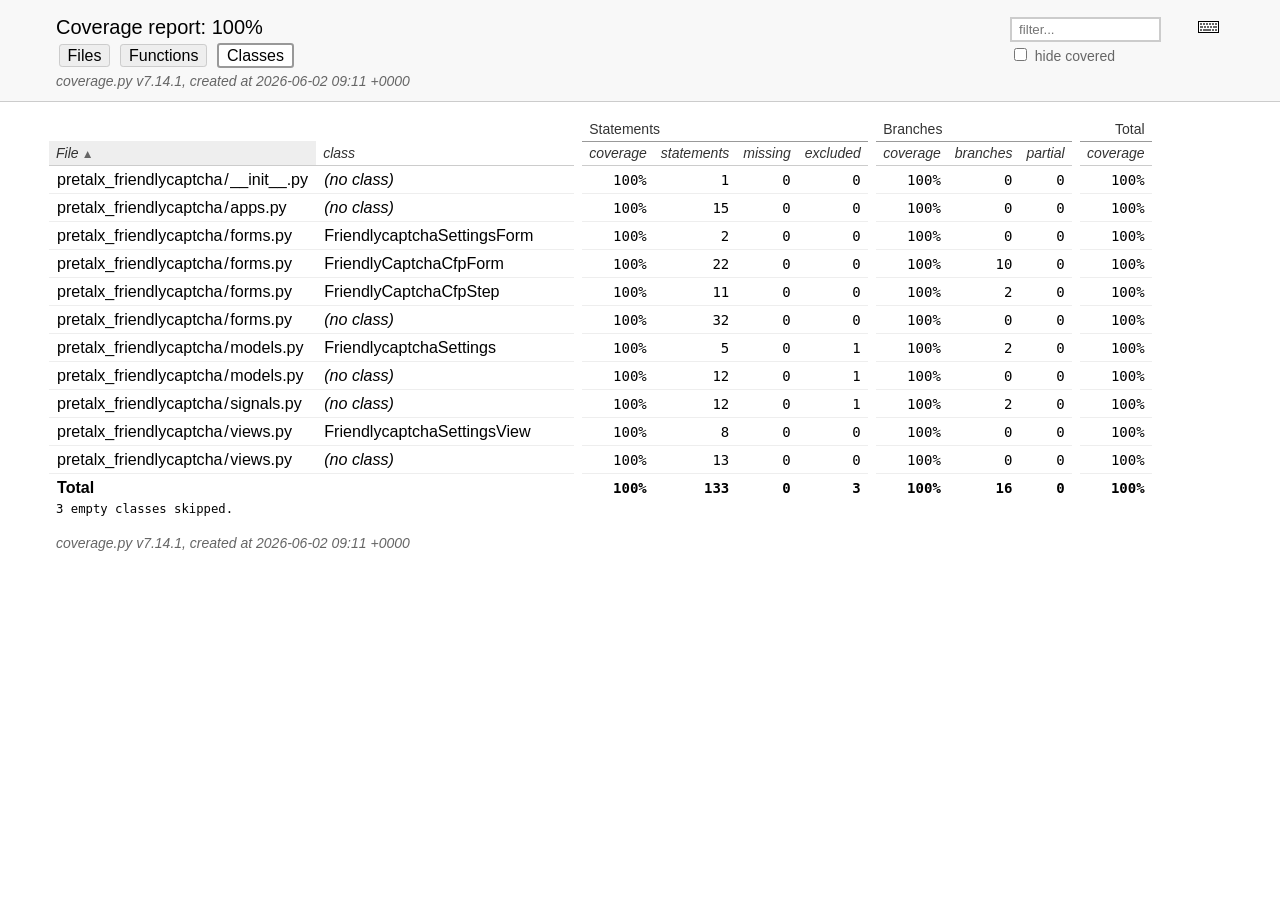
==== commit 7e9dd105: "ci: Update coverage data" ====
--- a/htmlcov/class_index.html
+++ b/htmlcov/class_index.html
@@ -4,7 +4,7 @@
     <meta http-equiv="Content-Type" content="text/html; charset=utf-8">
     <title>Coverage report</title>
     <link rel="icon" sizes="32x32" href="favicon_32_cb_c827f16f.png">
-    <link rel="stylesheet" href="style_cb_9ff733b0.css" type="text/css">
+    <link rel="stylesheet" href="style_cb_4667309f.css" type="text/css">
     <script src="coverage_html_cb_dd2e7eb5.js" defer></script>
 </head>
 <body class="indexfile">
@@ -56,8 +56,8 @@
                 <a class="button current">Classes</a>
         </h2>
         <p class="text">
-            <a class="nav" href="https://coverage.readthedocs.io/en/7.13.5">coverage.py v7.13.5</a>,
-            created at 2026-05-15 13:28 +0000
+            <a class="nav" href="https://coverage.readthedocs.io/en/7.14.1">coverage.py v7.14.1</a>,
+            created at 2026-06-02 09:11 +0000
         </p>
     </div>
 </header>
@@ -92,7 +92,7 @@
         </thead>
         <tbody>
             <tr class="region">
-                <td class="name"><a href="z_dc4f2244247eca9b___init___py.html">pretalx_friendlycaptcha&#8201;/&#8201;__init__.py</a></td>
+                <td class="name"><a href="z_dc4f2244247eca9b___init___py.html">pretalx_friendlycaptcha<span class="sep">/</span>__init__.py</a></td>
                 <td class="name"><a href="z_dc4f2244247eca9b___init___py.html"><data value=''><span class='no-noun'>(no class)</span></data></a></td>
                 <td class="spacer">&nbsp;</td>
                 <td data-ratio="1 1">100%</td>
@@ -107,7 +107,7 @@
                 <td data-ratio="1 1">100%</td>
             </tr>
             <tr class="region">
-                <td class="name"><a href="z_dc4f2244247eca9b_apps_py.html">pretalx_friendlycaptcha&#8201;/&#8201;apps.py</a></td>
+                <td class="name"><a href="z_dc4f2244247eca9b_apps_py.html">pretalx_friendlycaptcha<span class="sep">/</span>apps.py</a></td>
                 <td class="name"><a href="z_dc4f2244247eca9b_apps_py.html"><data value=''><span class='no-noun'>(no class)</span></data></a></td>
                 <td class="spacer">&nbsp;</td>
                 <td data-ratio="15 15">100%</td>
@@ -122,7 +122,7 @@
                 <td data-ratio="15 15">100%</td>
             </tr>
             <tr class="region">
-                <td class="name"><a href="z_dc4f2244247eca9b_forms_py.html#t11">pretalx_friendlycaptcha&#8201;/&#8201;forms.py</a></td>
+                <td class="name"><a href="z_dc4f2244247eca9b_forms_py.html#t11">pretalx_friendlycaptcha<span class="sep">/</span>forms.py</a></td>
                 <td class="name"><a href="z_dc4f2244247eca9b_forms_py.html#t11"><data value='FriendlycaptchaSettingsForm'>FriendlycaptchaSettingsForm</data></a></td>
                 <td class="spacer">&nbsp;</td>
                 <td data-ratio="2 2">100%</td>
@@ -137,7 +137,7 @@
                 <td data-ratio="2 2">100%</td>
             </tr>
             <tr class="region">
-                <td class="name"><a href="z_dc4f2244247eca9b_forms_py.html#t22">pretalx_friendlycaptcha&#8201;/&#8201;forms.py</a></td>
+                <td class="name"><a href="z_dc4f2244247eca9b_forms_py.html#t22">pretalx_friendlycaptcha<span class="sep">/</span>forms.py</a></td>
                 <td class="name"><a href="z_dc4f2244247eca9b_forms_py.html#t22"><data value='FriendlyCaptchaCfpForm'>FriendlyCaptchaCfpForm</data></a></td>
                 <td class="spacer">&nbsp;</td>
                 <td data-ratio="22 22">100%</td>
@@ -152,7 +152,7 @@
                 <td data-ratio="32 32">100%</td>
             </tr>
             <tr class="region">
-                <td class="name"><a href="z_dc4f2244247eca9b_forms_py.html#t64">pretalx_friendlycaptcha&#8201;/&#8201;forms.py</a></td>
+                <td class="name"><a href="z_dc4f2244247eca9b_forms_py.html#t64">pretalx_friendlycaptcha<span class="sep">/</span>forms.py</a></td>
                 <td class="name"><a href="z_dc4f2244247eca9b_forms_py.html#t64"><data value='FriendlyCaptchaCfpStep'>FriendlyCaptchaCfpStep</data></a></td>
                 <td class="spacer">&nbsp;</td>
                 <td data-ratio="11 11">100%</td>
@@ -167,7 +167,7 @@
                 <td data-ratio="13 13">100%</td>
             </tr>
             <tr class="region">
-                <td class="name"><a href="z_dc4f2244247eca9b_forms_py.html">pretalx_friendlycaptcha&#8201;/&#8201;forms.py</a></td>
+                <td class="name"><a href="z_dc4f2244247eca9b_forms_py.html">pretalx_friendlycaptcha<span class="sep">/</span>forms.py</a></td>
                 <td class="name"><a href="z_dc4f2244247eca9b_forms_py.html"><data value=''><span class='no-noun'>(no class)</span></data></a></td>
                 <td class="spacer">&nbsp;</td>
                 <td data-ratio="32 32">100%</td>
@@ -182,7 +182,7 @@
                 <td data-ratio="32 32">100%</td>
             </tr>
             <tr class="region">
-                <td class="name"><a href="z_dc4f2244247eca9b_models_py.html#t4">pretalx_friendlycaptcha&#8201;/&#8201;models.py</a></td>
+                <td class="name"><a href="z_dc4f2244247eca9b_models_py.html#t4">pretalx_friendlycaptcha<span class="sep">/</span>models.py</a></td>
                 <td class="name"><a href="z_dc4f2244247eca9b_models_py.html#t4"><data value='FriendlycaptchaSettings'>FriendlycaptchaSettings</data></a></td>
                 <td class="spacer">&nbsp;</td>
                 <td data-ratio="5 5">100%</td>
@@ -197,7 +197,7 @@
                 <td data-ratio="7 7">100%</td>
             </tr>
             <tr class="region">
-                <td class="name"><a href="z_dc4f2244247eca9b_models_py.html">pretalx_friendlycaptcha&#8201;/&#8201;models.py</a></td>
+                <td class="name"><a href="z_dc4f2244247eca9b_models_py.html">pretalx_friendlycaptcha<span class="sep">/</span>models.py</a></td>
                 <td class="name"><a href="z_dc4f2244247eca9b_models_py.html"><data value=''><span class='no-noun'>(no class)</span></data></a></td>
                 <td class="spacer">&nbsp;</td>
                 <td data-ratio="12 12">100%</td>
@@ -212,7 +212,7 @@
                 <td data-ratio="12 12">100%</td>
             </tr>
             <tr class="region">
-                <td class="name"><a href="z_dc4f2244247eca9b_signals_py.html">pretalx_friendlycaptcha&#8201;/&#8201;signals.py</a></td>
+                <td class="name"><a href="z_dc4f2244247eca9b_signals_py.html">pretalx_friendlycaptcha<span class="sep">/</span>signals.py</a></td>
                 <td class="name"><a href="z_dc4f2244247eca9b_signals_py.html"><data value=''><span class='no-noun'>(no class)</span></data></a></td>
                 <td class="spacer">&nbsp;</td>
                 <td data-ratio="12 12">100%</td>
@@ -227,7 +227,7 @@
                 <td data-ratio="14 14">100%</td>
             </tr>
             <tr class="region">
-                <td class="name"><a href="z_dc4f2244247eca9b_views_py.html#t10">pretalx_friendlycaptcha&#8201;/&#8201;views.py</a></td>
+                <td class="name"><a href="z_dc4f2244247eca9b_views_py.html#t10">pretalx_friendlycaptcha<span class="sep">/</span>views.py</a></td>
                 <td class="name"><a href="z_dc4f2244247eca9b_views_py.html#t10"><data value='FriendlycaptchaSettingsView'>FriendlycaptchaSettingsView</data></a></td>
                 <td class="spacer">&nbsp;</td>
                 <td data-ratio="8 8">100%</td>
@@ -242,7 +242,7 @@
                 <td data-ratio="8 8">100%</td>
             </tr>
             <tr class="region">
-                <td class="name"><a href="z_dc4f2244247eca9b_views_py.html">pretalx_friendlycaptcha&#8201;/&#8201;views.py</a></td>
+                <td class="name"><a href="z_dc4f2244247eca9b_views_py.html">pretalx_friendlycaptcha<span class="sep">/</span>views.py</a></td>
                 <td class="name"><a href="z_dc4f2244247eca9b_views_py.html"><data value=''><span class='no-noun'>(no class)</span></data></a></td>
                 <td class="spacer">&nbsp;</td>
                 <td data-ratio="13 13">100%</td>
@@ -283,8 +283,8 @@
 <footer>
     <div class="content">
         <p>
-            <a class="nav" href="https://coverage.readthedocs.io/en/7.13.5">coverage.py v7.13.5</a>,
-            created at 2026-05-15 13:28 +0000
+            <a class="nav" href="https://coverage.readthedocs.io/en/7.14.1">coverage.py v7.14.1</a>,
+            created at 2026-06-02 09:11 +0000
         </p>
     </div>
     <aside class="hidden">
--- a/htmlcov/style_cb_4667309f.css
+++ b/htmlcov/style_cb_4667309f.css
@@ -0,0 +1,391 @@
+@charset "UTF-8";
+/* Licensed under the Apache License: http://www.apache.org/licenses/LICENSE-2.0 */
+/* For details: https://github.com/coveragepy/coveragepy/blob/main/NOTICE.txt */
+/* Don't edit this .css file. Edit the .scss file instead! */
+html, body, h1, h2, h3, p, table, td, th { margin: 0; padding: 0; border: 0; font-weight: inherit; font-style: inherit; font-size: 100%; font-family: inherit; vertical-align: baseline; }
+
+body { font-family: -apple-system, BlinkMacSystemFont, "Segoe UI", Roboto, Ubuntu, Cantarell, "Helvetica Neue", sans-serif; font-size: 1em; background: #fff; color: #000; }
+
+@media (prefers-color-scheme: dark) { body { background: #1e1e1e; } }
+
+@media (prefers-color-scheme: dark) { body { color: #eee; } }
+
+html > body { font-size: 16px; }
+
+a:active, a:focus { outline: 2px dashed #007acc; }
+
+p { font-size: .875em; line-height: 1.4em; }
+
+table { border-collapse: collapse; }
+
+td { vertical-align: top; }
+
+table tr.hidden { display: none !important; }
+
+p#no_rows { display: none; font-size: 1.15em; font-family: -apple-system, BlinkMacSystemFont, "Segoe UI", Roboto, Ubuntu, Cantarell, "Helvetica Neue", sans-serif; }
+
+a.nav { text-decoration: none; color: inherit; }
+
+a.nav:hover { text-decoration: underline; color: inherit; }
+
+.hidden { display: none; }
+
+header { background: #f8f8f8; width: 100%; z-index: 2; border-bottom: 1px solid #ccc; }
+
+@media (prefers-color-scheme: dark) { header { background: black; } }
+
+@media (prefers-color-scheme: dark) { header { border-color: #333; } }
+
+header .content { padding: 1rem 3.5rem; }
+
+header h2 { margin-top: .5em; font-size: 1em; }
+
+header h2 a.button { font-family: inherit; font-size: inherit; border: 1px solid; border-radius: .2em; background: #eee; color: inherit; text-decoration: none; padding: .1em .5em; margin: 1px calc(.1em + 1px); cursor: pointer; border-color: #ccc; }
+
+@media (prefers-color-scheme: dark) { header h2 a.button { background: #333; } }
+
+@media (prefers-color-scheme: dark) { header h2 a.button { border-color: #444; } }
+
+header h2 a.button.current { border: 2px solid; background: #fff; border-color: #999; cursor: default; }
+
+@media (prefers-color-scheme: dark) { header h2 a.button.current { background: #1e1e1e; } }
+
+@media (prefers-color-scheme: dark) { header h2 a.button.current { border-color: #777; } }
+
+header p.text { margin: .5em 0 -.5em; color: #666; font-style: italic; }
+
+@media (prefers-color-scheme: dark) { header p.text { color: #aaa; } }
+
+header.sticky { position: fixed; left: 0; right: 0; height: 2.5em; }
+
+header.sticky .text { display: none; }
+
+header.sticky h1, header.sticky h2 { font-size: 1em; margin-top: 0; display: inline-block; }
+
+header.sticky .content { padding: 0.5rem 3.5rem; }
+
+header.sticky .content p { font-size: 1em; }
+
+header.sticky ~ #source { padding-top: 6.5em; }
+
+main { position: relative; z-index: 1; }
+
+footer { margin: 1rem 3.5rem; }
+
+footer .content { padding: 0; color: #666; font-style: italic; }
+
+@media (prefers-color-scheme: dark) { footer .content { color: #aaa; } }
+
+#index { margin: 1rem 0 0 3.5rem; }
+
+h1 { font-size: 1.25em; display: inline-block; }
+
+#filter_container { float: right; margin: 0 2em 0 0; line-height: 1.66em; }
+
+#filter_container #filter { width: 10em; padding: 0.2em 0.5em; border: 2px solid #ccc; background: #fff; color: #000; }
+
+@media (prefers-color-scheme: dark) { #filter_container #filter { border-color: #444; } }
+
+@media (prefers-color-scheme: dark) { #filter_container #filter { background: #1e1e1e; } }
+
+@media (prefers-color-scheme: dark) { #filter_container #filter { color: #eee; } }
+
+#filter_container #filter:focus { border-color: #007acc; }
+
+#filter_container :disabled ~ label { color: #ccc; }
+
+@media (prefers-color-scheme: dark) { #filter_container :disabled ~ label { color: #444; } }
+
+#filter_container label { font-size: .875em; color: #666; }
+
+@media (prefers-color-scheme: dark) { #filter_container label { color: #aaa; } }
+
+header button { font-family: inherit; font-size: inherit; border: 1px solid; border-radius: .2em; background: #eee; color: inherit; text-decoration: none; padding: .1em .5em; margin: 1px calc(.1em + 1px); cursor: pointer; border-color: #ccc; }
+
+@media (prefers-color-scheme: dark) { header button { background: #333; } }
+
+@media (prefers-color-scheme: dark) { header button { border-color: #444; } }
+
+header button:active, header button:focus { outline: 2px dashed #007acc; }
+
+header button.run { background: #eeffee; }
+
+@media (prefers-color-scheme: dark) { header button.run { background: #373d29; } }
+
+header button.run.show_run { background: #dfd; border: 2px solid #00dd00; margin: 0 .1em; }
+
+@media (prefers-color-scheme: dark) { header button.run.show_run { background: #373d29; } }
+
+header button.mis { background: #ffeeee; }
+
+@media (prefers-color-scheme: dark) { header button.mis { background: #4b1818; } }
+
+header button.mis.show_mis { background: #fdd; border: 2px solid #ff0000; margin: 0 .1em; }
+
+@media (prefers-color-scheme: dark) { header button.mis.show_mis { background: #4b1818; } }
+
+header button.exc { background: #f7f7f7; }
+
+@media (prefers-color-scheme: dark) { header button.exc { background: #333; } }
+
+header button.exc.show_exc { background: #eee; border: 2px solid #808080; margin: 0 .1em; }
+
+@media (prefers-color-scheme: dark) { header button.exc.show_exc { background: #333; } }
+
+header button.par { background: #ffffd5; }
+
+@media (prefers-color-scheme: dark) { header button.par { background: #650; } }
+
+header button.par.show_par { background: #ffa; border: 2px solid #bbbb00; margin: 0 .1em; }
+
+@media (prefers-color-scheme: dark) { header button.par.show_par { background: #650; } }
+
+#help_panel, #source p .annotate.long { display: none; position: absolute; z-index: 999; background: #ffffcc; border: 1px solid #888; border-radius: .2em; color: #333; padding: .25em .5em; }
+
+#source p .annotate.long { white-space: normal; float: right; top: 1.75em; right: 1em; height: auto; }
+
+#help_panel_wrapper { float: right; position: relative; }
+
+#keyboard_icon { margin: 5px; }
+
+#help_panel_state { display: none; }
+
+#help_panel { top: 25px; right: 0; padding: .75em; border: 1px solid #883; color: #333; }
+
+#help_panel .keyhelp p { margin-top: .75em; }
+
+#help_panel .legend { font-style: italic; margin-bottom: 1em; }
+
+.indexfile #help_panel { width: 25em; }
+
+.pyfile #help_panel { width: 18em; }
+
+#help_panel_state:checked ~ #help_panel { display: block; }
+
+kbd { border: 1px solid black; border-color: #888 #333 #333 #888; padding: .1em .35em; font-family: SFMono-Regular, Menlo, Monaco, Consolas, monospace; font-weight: bold; background: #eee; border-radius: 3px; }
+
+.sep { padding: 0 .1em; }
+
+#source { padding: 1em 0 1em 3.5rem; font-family: SFMono-Regular, Menlo, Monaco, Consolas, monospace; }
+
+#source p { position: relative; white-space: pre; }
+
+#source p * { box-sizing: border-box; }
+
+#source p .n { float: left; text-align: right; width: 3.5rem; box-sizing: border-box; margin-left: -3.5rem; padding-right: 1em; color: #999; user-select: none; }
+
+@media (prefers-color-scheme: dark) { #source p .n { color: #777; } }
+
+#source p .n.highlight { background: #ffdd00; }
+
+#source p .n a { scroll-margin-top: 6em; text-decoration: none; color: #999; }
+
+@media (prefers-color-scheme: dark) { #source p .n a { color: #777; } }
+
+#source p .n a:hover { text-decoration: underline; color: #999; }
+
+@media (prefers-color-scheme: dark) { #source p .n a:hover { color: #777; } }
+
+#source p .t { display: inline-block; width: 100%; box-sizing: border-box; margin-left: -.5em; padding-left: 0.3em; border-left: 0.2em solid #fff; }
+
+@media (prefers-color-scheme: dark) { #source p .t { border-color: #1e1e1e; } }
+
+#source p .t:hover { background: #f2f2f2; }
+
+@media (prefers-color-scheme: dark) { #source p .t:hover { background: #282828; } }
+
+#source p .t:hover ~ .r .annotate.long { display: block; }
+
+#source p .t .com { color: #008000; font-style: italic; line-height: 1px; }
+
+@media (prefers-color-scheme: dark) { #source p .t .com { color: #6a9955; } }
+
+#source p .t .key { font-weight: bold; line-height: 1px; }
+
+#source p .t .str, #source p .t .fst { color: #0451a5; }
+
+@media (prefers-color-scheme: dark) { #source p .t .str, #source p .t .fst { color: #9cdcfe; } }
+
+#source p.mis .t { border-left: 0.2em solid #ff0000; }
+
+#source p.mis.show_mis .t { background: #fdd; }
+
+@media (prefers-color-scheme: dark) { #source p.mis.show_mis .t { background: #4b1818; } }
+
+#source p.mis.show_mis .t:hover { background: #f2d2d2; }
+
+@media (prefers-color-scheme: dark) { #source p.mis.show_mis .t:hover { background: #532323; } }
+
+#source p.mis.mis2 .t { border-left: 0.2em dotted #ff0000; }
+
+#source p.mis.mis2.show_mis .t { background: #ffeeee; }
+
+@media (prefers-color-scheme: dark) { #source p.mis.mis2.show_mis .t { background: #351b1b; } }
+
+#source p.mis.mis2.show_mis .t:hover { background: #f2d2d2; }
+
+@media (prefers-color-scheme: dark) { #source p.mis.mis2.show_mis .t:hover { background: #532323; } }
+
+#source p.run .t { border-left: 0.2em solid #00dd00; }
+
+#source p.run.show_run .t { background: #dfd; }
+
+@media (prefers-color-scheme: dark) { #source p.run.show_run .t { background: #373d29; } }
+
+#source p.run.show_run .t:hover { background: #d2f2d2; }
+
+@media (prefers-color-scheme: dark) { #source p.run.show_run .t:hover { background: #404633; } }
+
+#source p.run.run2 .t { border-left: 0.2em dotted #00dd00; }
+
+#source p.run.run2.show_run .t { background: #eeffee; }
+
+@media (prefers-color-scheme: dark) { #source p.run.run2.show_run .t { background: #2b2e24; } }
+
+#source p.run.run2.show_run .t:hover { background: #d2f2d2; }
+
+@media (prefers-color-scheme: dark) { #source p.run.run2.show_run .t:hover { background: #404633; } }
+
+#source p.exc .t { border-left: 0.2em solid #808080; }
+
+#source p.exc.show_exc .t { background: #eee; }
+
+@media (prefers-color-scheme: dark) { #source p.exc.show_exc .t { background: #333; } }
+
+#source p.exc.show_exc .t:hover { background: #e2e2e2; }
+
+@media (prefers-color-scheme: dark) { #source p.exc.show_exc .t:hover { background: #3c3c3c; } }
+
+#source p.exc.exc2 .t { border-left: 0.2em dotted #808080; }
+
+#source p.exc.exc2.show_exc .t { background: #f7f7f7; }
+
+@media (prefers-color-scheme: dark) { #source p.exc.exc2.show_exc .t { background: #292929; } }
+
+#source p.exc.exc2.show_exc .t:hover { background: #e2e2e2; }
+
+@media (prefers-color-scheme: dark) { #source p.exc.exc2.show_exc .t:hover { background: #3c3c3c; } }
+
+#source p.par .t { border-left: 0.2em solid #bbbb00; }
+
+#source p.par.show_par .t { background: #ffa; }
+
+@media (prefers-color-scheme: dark) { #source p.par.show_par .t { background: #650; } }
+
+#source p.par.show_par .t:hover { background: #f2f2a2; }
+
+@media (prefers-color-scheme: dark) { #source p.par.show_par .t:hover { background: #6d5d0c; } }
+
+#source p.par.par2 .t { border-left: 0.2em dotted #bbbb00; }
+
+#source p.par.par2.show_par .t { background: #ffffd5; }
+
+@media (prefers-color-scheme: dark) { #source p.par.par2.show_par .t { background: #423a0f; } }
+
+#source p.par.par2.show_par .t:hover { background: #f2f2a2; }
+
+@media (prefers-color-scheme: dark) { #source p.par.par2.show_par .t:hover { background: #6d5d0c; } }
+
+#source p .r { position: absolute; top: 0; right: 2.5em; font-family: -apple-system, BlinkMacSystemFont, "Segoe UI", Roboto, Ubuntu, Cantarell, "Helvetica Neue", sans-serif; }
+
+#source p .annotate { font-family: -apple-system, BlinkMacSystemFont, "Segoe UI", Roboto, Ubuntu, Cantarell, "Helvetica Neue", sans-serif; color: #666; padding-right: .5em; }
+
+@media (prefers-color-scheme: dark) { #source p .annotate { color: #ddd; } }
+
+#source p .annotate.short:hover ~ .long { display: block; }
+
+#source p .annotate.long { width: 30em; right: 2.5em; }
+
+#source p input { display: none; }
+
+#source p input ~ .r label.ctx { cursor: pointer; border-radius: .25em; }
+
+#source p input ~ .r label.ctx::before { content: "▶ "; }
+
+#source p input ~ .r label.ctx:hover { background: #e8f4ff; color: #666; }
+
+@media (prefers-color-scheme: dark) { #source p input ~ .r label.ctx:hover { background: #0f3a42; } }
+
+@media (prefers-color-scheme: dark) { #source p input ~ .r label.ctx:hover { color: #aaa; } }
+
+#source p input:checked ~ .r label.ctx { background: #d0e8ff; color: #666; border-radius: .75em .75em 0 0; padding: 0 .5em; margin: -.25em 0; }
+
+@media (prefers-color-scheme: dark) { #source p input:checked ~ .r label.ctx { background: #056; } }
+
+@media (prefers-color-scheme: dark) { #source p input:checked ~ .r label.ctx { color: #aaa; } }
+
+#source p input:checked ~ .r label.ctx::before { content: "▼ "; }
+
+#source p input:checked ~ .ctxs { padding: .25em .5em; overflow-y: scroll; max-height: 10.5em; }
+
+#source p label.ctx { color: #999; display: inline-block; padding: 0 .5em; font-size: .8333em; }
+
+@media (prefers-color-scheme: dark) { #source p label.ctx { color: #777; } }
+
+#source p .ctxs { display: block; max-height: 0; overflow-y: hidden; transition: all .2s; padding: 0 .5em; font-family: -apple-system, BlinkMacSystemFont, "Segoe UI", Roboto, Ubuntu, Cantarell, "Helvetica Neue", sans-serif; white-space: nowrap; background: #d0e8ff; border-radius: .25em; margin-right: 1.75em; text-align: right; }
+
+@media (prefers-color-scheme: dark) { #source p .ctxs { background: #056; } }
+
+#index { font-family: SFMono-Regular, Menlo, Monaco, Consolas, monospace; font-size: 0.875em; }
+
+#index table.index { margin-left: -.5em; }
+
+#index td, #index th { text-align: right; vertical-align: baseline; padding: .25em .5em; border-bottom: 1px solid #eee; }
+
+@media (prefers-color-scheme: dark) { #index td, #index th { border-color: #333; } }
+
+#index td.name, #index th.name { text-align: left; width: auto; font-family: -apple-system, BlinkMacSystemFont, "Segoe UI", Roboto, Ubuntu, Cantarell, "Helvetica Neue", sans-serif; min-width: 15em; }
+
+#index td.left, #index th.left { text-align: left; }
+
+#index td.spacer, #index th.spacer { border: none; padding: 0; }
+
+#index td.spacer:hover, #index th.spacer:hover { background: inherit; }
+
+#index th { font-family: -apple-system, BlinkMacSystemFont, "Segoe UI", Roboto, Ubuntu, Cantarell, "Helvetica Neue", sans-serif; font-style: italic; color: #333; border-color: #ccc; cursor: pointer; }
+
+@media (prefers-color-scheme: dark) { #index th { color: #ddd; } }
+
+@media (prefers-color-scheme: dark) { #index th { border-color: #444; } }
+
+#index th:hover { background: #eee; }
+
+@media (prefers-color-scheme: dark) { #index th:hover { background: #333; } }
+
+#index th .arrows { color: #666; font-size: 85%; font-family: sans-serif; font-style: normal; pointer-events: none; }
+
+#index th[aria-sort="ascending"], #index th[aria-sort="descending"] { white-space: nowrap; background: #eee; padding-left: .5em; }
+
+@media (prefers-color-scheme: dark) { #index th[aria-sort="ascending"], #index th[aria-sort="descending"] { background: #333; } }
+
+#index th[aria-sort="ascending"] .arrows::after { content: " ▲"; }
+
+#index th[aria-sort="descending"] .arrows::after { content: " ▼"; }
+
+#index tr.grouphead th { cursor: default; font-style: normal; border-color: #999; }
+
+@media (prefers-color-scheme: dark) { #index tr.grouphead th { border-color: #777; } }
+
+#index td.name { font-size: 1.15em; }
+
+#index td.name a { text-decoration: none; color: inherit; }
+
+#index td.name .no-noun { font-style: italic; }
+
+#index tr.total td, #index tr.total_dynamic td { font-weight: bold; border-bottom: none; }
+
+#index tr.region:hover { background: #eee; }
+
+@media (prefers-color-scheme: dark) { #index tr.region:hover { background: #333; } }
+
+#index tr.region:hover td.name { text-decoration: underline; color: inherit; }
+
+#scroll_marker { position: fixed; z-index: 3; right: 0; top: 0; width: 16px; height: 100%; background: #fff; border-left: 1px solid #eee; will-change: transform; }
+
+@media (prefers-color-scheme: dark) { #scroll_marker { background: #1e1e1e; } }
+
+@media (prefers-color-scheme: dark) { #scroll_marker { border-color: #333; } }
+
+#scroll_marker .marker { background: #ccc; position: absolute; min-height: 3px; width: 100%; }
+
+@media (prefers-color-scheme: dark) { #scroll_marker .marker { background: #444; } }
